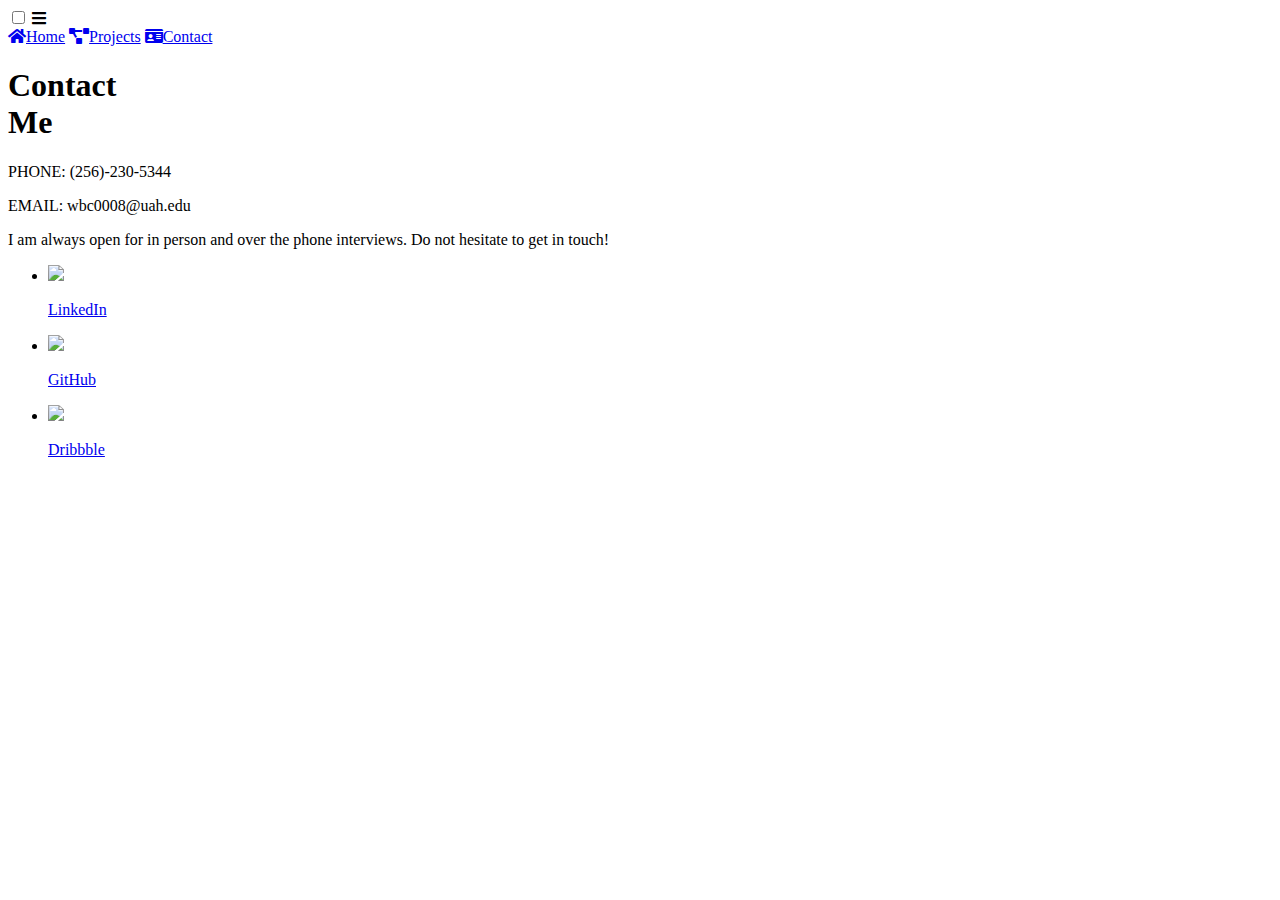
==== contact.html @ 5554a03d "Add files via upload" ====
<!DOCTYPE html>
<html lang="en" dir="ltr">
  <head>
    <meta charset="utf-8">
    <meta name="viewport" content="width=device-width, initial-scale=1.0">
    <title>Oils</title>
    <link rel="stylesheet" href="homestyle.css">
    <link rel="stylesheet" href="https://cdnjs.cloudflare.com/ajax/libs/font-awesome/5.12.1/css/all.min.css">
    <script src="https://cdnjs.cloudflare.com/ajax/libs/jquery/3.5.1/jquery.min.js" charset="utf-8"></script>
  </head>
  <body>

    <input type="checkbox" id="check">

    <!--header area start
    <header>
      <label for="check">
        <div class="fas fa-bars" id="sidebar_btn"></div>
      </label>  
    </header>
    header area end-->

    <label for="check">
      <div class="fas fa-bars" id="sidebar_btn"></div>
    </label>  

    <!--sidebar start-->
    <div id="mySidebar" class="sidebar">
      <a href="index.html"><i class="fas fa-home"></i><span>Home</span></a>
      <a href="projects.html"><i class="fas fa-project-diagram"></i><span>Projects</span></a>
      <a href="contact.html" class="current"><i class="fas fa-id-card"></i><span>Contact</span></a>
    </div>
    <!--sidebar end-->

    <div class="content">
      <section class="hero">
          <div class="hero-content">
              <h1>Contact<br>Me</h1>
              <p>PHONE: (256)-230-5344</p>
              <p>EMAIL: wbc0008@uah.edu</p>
              <p>I am always open for in person
                  and over the phone interviews.
                  Do not hesitate to get in touch!
              </p>
          </div>
      </section>

      <!--Start Footer-->
      <div class="footer">
        <footer>
            <ul>
                <li><a href="https://linkedin.com/in/william-chisholm-902b51130/"><img src='Images/linkedin.png'><p>LinkedIn</p></a></li>
                <li><a href="https://github.com/William-Chisholm"><img src='Images/github.png'><p>GitHub</p></a></li>
                <li><a href="https://dribbble.com/Wbc0008"><img src='Images/dribbble.png'><p>Dribbble</p></a></li>
            </ul>
        </footer>
    </div>
    <!--End Footer-->

  </div>

    </div>
    <!--Link to JS-->
    <script src="script.js"></script>
  </body>
</html>
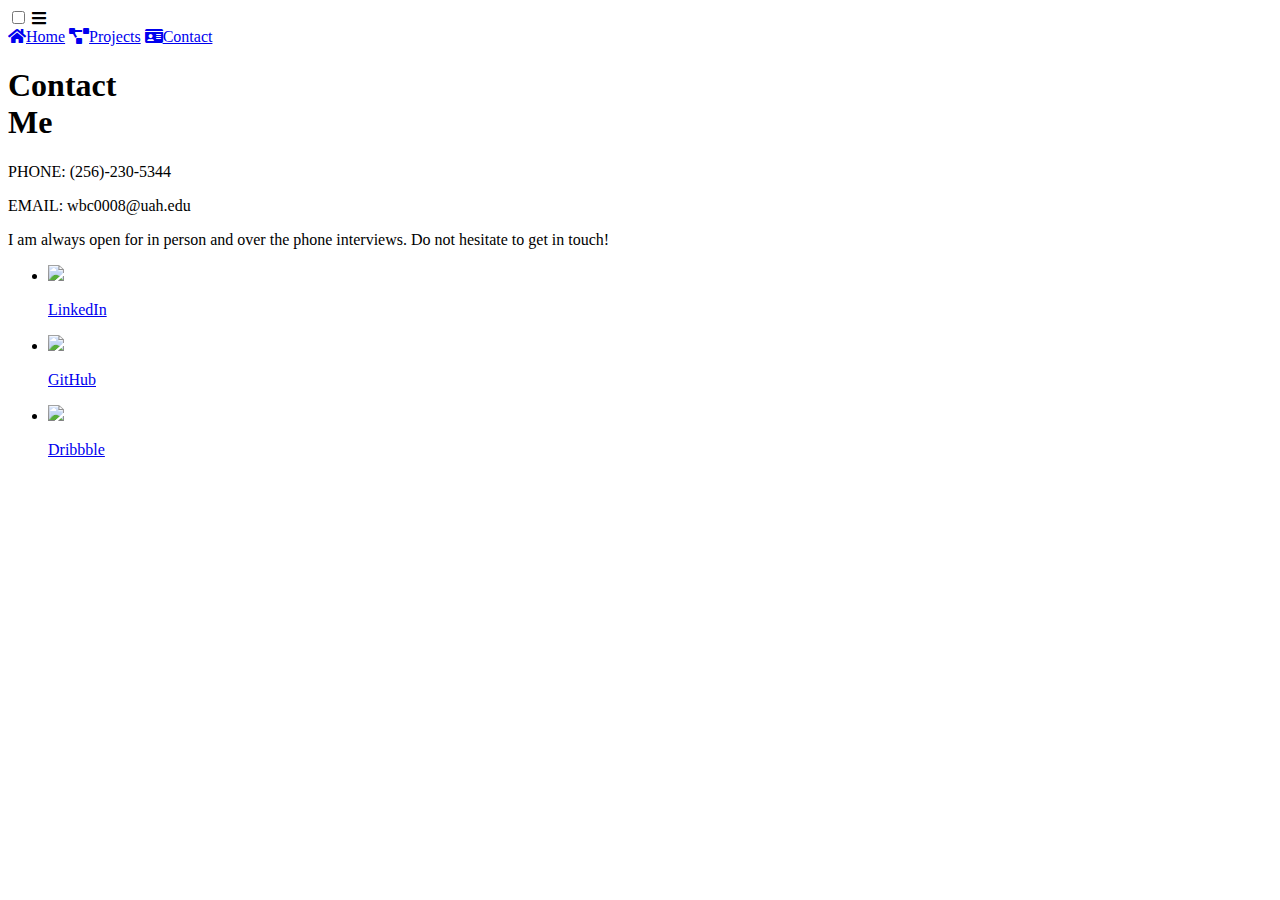
==== commit 081cd7c5: "Add files via upload" ====
(no text change in the page or its own stylesheets)
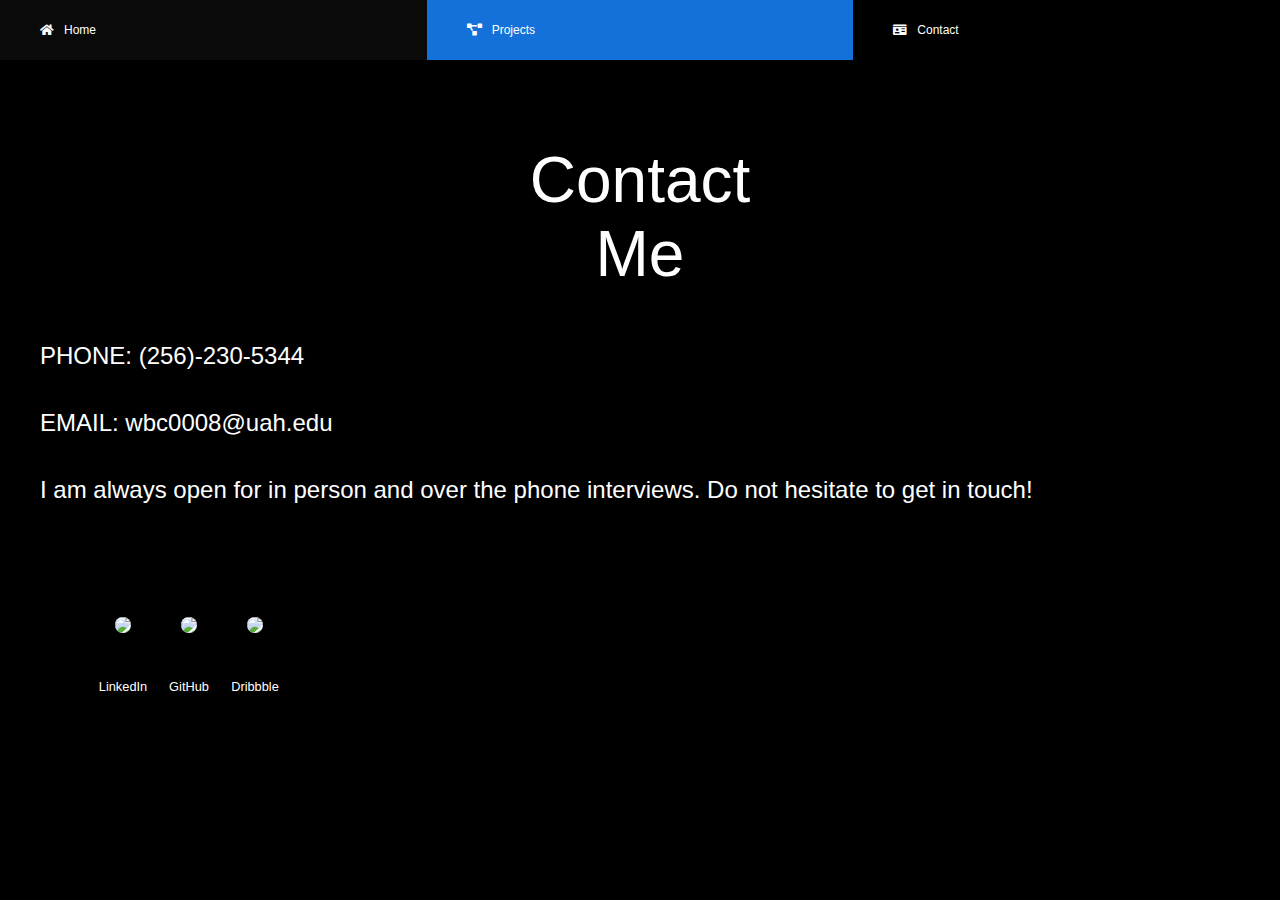
==== commit 3de57ebe: "Add files via upload" ====
--- a/contact.html
+++ b/contact.html
@@ -3,26 +3,19 @@
   <head>
     <meta charset="utf-8">
     <meta name="viewport" content="width=device-width, initial-scale=1.0">
-    <title>Oils</title>
-    <link rel="stylesheet" href="homestyle.css">
+    <title>Contact</title>
+    <link rel="stylesheet" href="style.css">
     <link rel="stylesheet" href="https://cdnjs.cloudflare.com/ajax/libs/font-awesome/5.12.1/css/all.min.css">
     <script src="https://cdnjs.cloudflare.com/ajax/libs/jquery/3.5.1/jquery.min.js" charset="utf-8"></script>
   </head>
   <body>
 
+    <!--Sidebar button start-->
     <input type="checkbox" id="check">
-
-    <!--header area start
-    <header>
-      <label for="check">
-        <div class="fas fa-bars" id="sidebar_btn"></div>
-      </label>  
-    </header>
-    header area end-->
-
     <label for="check">
       <div class="fas fa-bars" id="sidebar_btn"></div>
-    </label>  
+    </label>
+    <!--Sidebar button end-->
 
     <!--sidebar start-->
     <div id="mySidebar" class="sidebar">
@@ -32,6 +25,7 @@
     </div>
     <!--sidebar end-->
 
+    <!--Main content start-->
     <div class="content">
       <section class="hero">
           <div class="hero-content">
@@ -44,6 +38,7 @@
               </p>
           </div>
       </section>
+      <!--Main content end-->
 
       <!--Start Footer-->
       <div class="footer">
--- a/style.css
+++ b/style.css
@@ -0,0 +1,285 @@
+body{
+  margin: 0;
+  padding: 0;
+  background: #000000;
+  font-family: "Roboto", sans-serif;
+}
+
+/*header{
+  z-index: 1;
+  position: fixed;
+  background: #1571da;
+  padding: 20px;
+  width: calc(100% - 0%);
+  top: 0;
+  height: 30px;
+}*/
+
+.sidebar{
+  z-index: 1;
+  top: 0;
+  background: #1571da;
+  position: fixed;
+  left: 0;
+  width: 175px;
+  height: 100%;
+  transition: 0.5s;
+  transition-property: left;
+  overflow: hidden;
+  overflow-y: auto;
+}
+
+.sidebar .current{
+  background: black;
+}
+
+.sidebar a{
+  color: #fff;
+  display: block;
+  width: 100%;
+  line-height: 60px;
+  text-decoration: none;
+  padding-left: 40px;
+  box-sizing: border-box;
+  transition: 0.5s;
+  transition-property: background;
+}
+
+.sidebar a:hover{
+  background: #0a0a0a;
+  transition: 1s;
+}
+
+.sidebar i{
+  padding-right: 10px;
+}
+
+label #sidebar_btn{
+  position: fixed;
+  top: 0;
+  color: #fff;
+  background-color: black;
+  cursor: pointer;
+  font-size: 20px;
+  margin-left: 190px;
+  margin-top: 10px;
+  transition: ease-in  1s;
+  transition: ease-out 1s;
+  transition-property: color;
+  height: 20px;
+  width:  20px;
+}
+
+label #sidebar_btn:hover{
+  color: #1b1b1b;
+}
+
+.spinEffect{
+  transform: rotate(90deg);
+}
+
+#check:checked ~ .sidebar{
+  left: -185px;
+}
+
+#check:checked ~ .sidebar a span{
+  display: none;
+}
+
+#check:checked ~ .sidebar a{
+  font-size: 20px;
+  margin-left: 165px;
+  width: 100%;
+}
+
+.content{
+  width: (100% - 250px);
+  padding: 0 250px 0 250px; /*Top Right Bottom Left*/
+  margin-left: 175px;
+  background: black;
+  background-position: center;
+  background-size: cover;
+  height: auto;
+  transition: 0.5s;
+}
+
+#check:checked ~ .content{
+  margin-left: 0;
+}
+
+#check:checked ~ .hero{
+  margin-left: 0;
+}
+
+#check:checked ~ label #sidebar_btn{
+  margin-left: 10px;
+}
+
+#check{
+  display: none;
+}
+
+.content .card{
+  display: grid;
+  width: auto;
+}
+
+.content{
+  display: grid;
+  grid-template-columns: 1fr;
+  grid-gap: 1em;
+}
+
+.content .card p{
+  color: white;
+  padding: 10px;
+  margin-bottom: 10px;
+  font-size: 12px;
+  opacity: 0.8;
+}
+
+.card{
+  background: #1b1b1b;
+  border: 5px inset #1571da;
+  border-radius: 50px;
+  height: auto;
+}
+
+.card:nth-child(odd){
+  background: #333333;
+  border: 5px inset #1b6bc7;
+  border-radius: 50px;
+}
+
+img{
+  border-radius: 30px;
+}
+
+img:hover{
+  opacity: 1;
+  transition: .5s ease;
+  backface-visibility: hidden;
+  border-radius: 40px;
+}
+
+.footer{
+  padding: 25px 0 25px 0; /*Top Right Bottom Left*/
+}
+
+.footer ul{
+  max-width: 640px;
+  margin-left: 50px;
+  padding: 0;
+  text-align: center;
+  display: flex;
+  flex-direction: row;
+}
+
+footer ul li{
+  list-style: none;
+  align-self: flex-end;
+}
+
+footer ul li a{
+  text-decoration: none;
+  color: #c1c6ce;
+}
+
+footer p{
+  font-size: 0.8em;
+}
+
+.footer img{
+  margin: 25px;
+  width: 50px;
+  background: rgb(255, 255, 255);
+  transition: ease-out 1s;
+}
+
+h1{
+  font-size: 4em;
+  font-weight: 300;
+  color: #ffffff;
+  text-align: center;
+}
+
+p{
+  font-weight: 300;
+  font-size: 1.5em;
+  line-height: 1.8em;
+  color: rgb(255, 255, 255);
+}
+
+/*Mobile View*/
+
+@media screen and (max-width: 1284px){
+
+body{
+  overflow-x: hidden
+}
+
+.sidebar{
+  display: block;
+  background: #1571da;
+  width: 100%;
+  height: 60px;
+  display: flex;
+  justify-content: space-between;
+  align-items: center;
+  overflow: hidden;
+  font-size: 12px;
+}
+
+.sidebar .current{
+  background: black;
+}
+
+#sidebar_btn{
+  display: none;
+}
+
+.content{
+  margin-left: 0;
+  margin-top: 90px;
+  padding: 10px 40px;
+  transition: 0s;
+}
+
+.active{
+  display: block;
+}
+
+.content .card{
+  display: grid;
+  width: 300px;
+}
+
+.content{
+  display: grid;
+  grid-template-columns: 1fr;
+  grid-gap: 1em;
+  justify-content: center;
+}
+
+.content .card p{
+  color: white;
+  padding: 10px;
+  margin-bottom: 10px;
+  font-size: 12px;
+  opacity: 0.8;
+}
+
+.card{
+  margin-left: 50px;
+  background: #1b1b1b;
+  border: 5px inset #1571da;
+  border-radius: 50px;
+  height: auto;
+}
+
+.card:nth-child(odd){
+  background: #333333;
+  border: 5px inset #1b6bc7;
+  border-radius: 50px;
+}
+}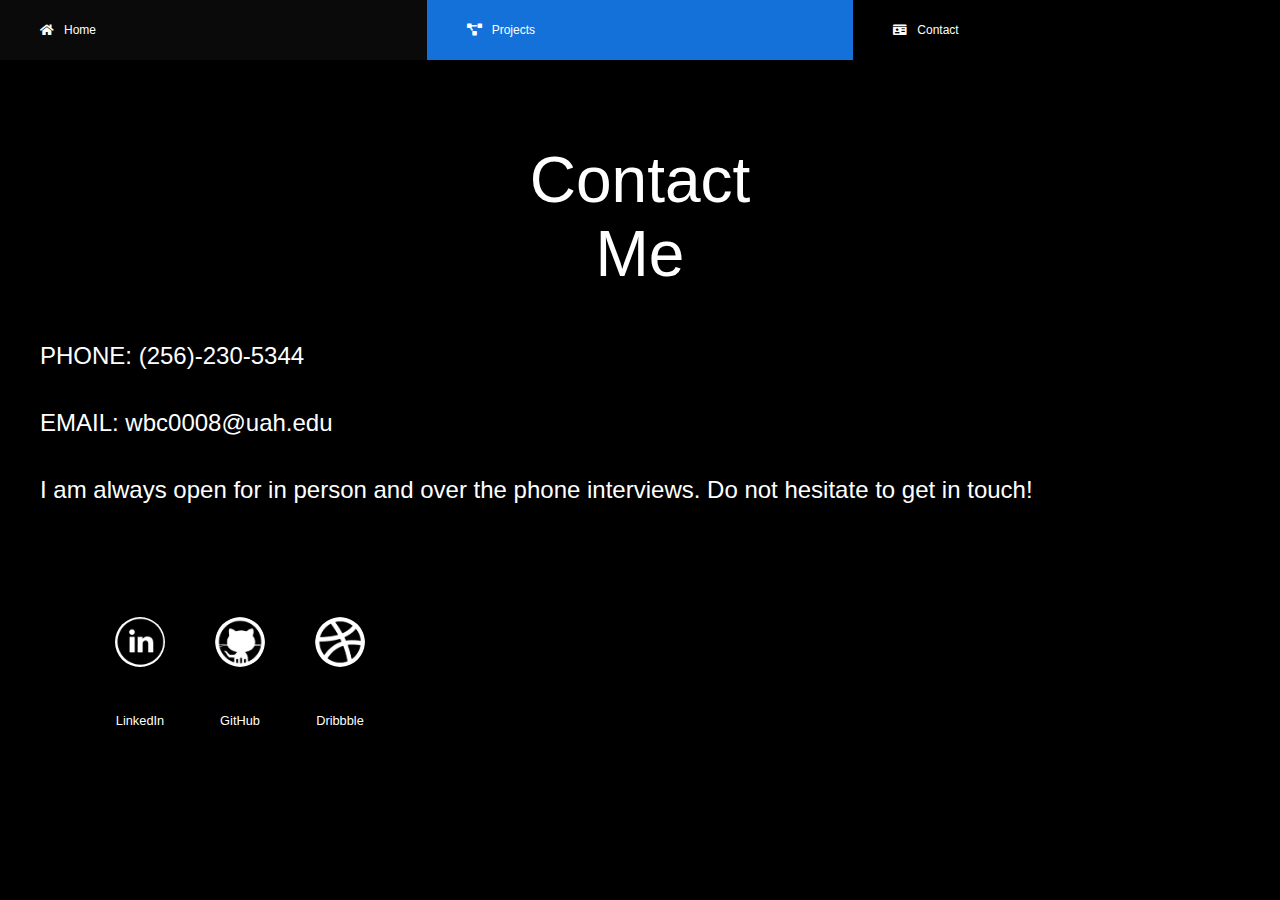
==== commit c9f69847: "Update contact.html" ====
--- a/contact.html
+++ b/contact.html
@@ -44,9 +44,9 @@
       <div class="footer">
         <footer>
             <ul>
-                <li><a href="https://linkedin.com/in/william-chisholm-902b51130/"><img src='Images/linkedin.png'><p>LinkedIn</p></a></li>
-                <li><a href="https://github.com/William-Chisholm"><img src='Images/github.png'><p>GitHub</p></a></li>
-                <li><a href="https://dribbble.com/Wbc0008"><img src='Images/dribbble.png'><p>Dribbble</p></a></li>
+                <li><a href="https://linkedin.com/in/william-chisholm-902b51130/"><img src='images/linkedin.png'><p>LinkedIn</p></a></li>
+                <li><a href="https://github.com/William-Chisholm"><img src='images/github.png'><p>GitHub</p></a></li>
+                <li><a href="https://dribbble.com/Wbc0008"><img src='images/dribbble.png'><p>Dribbble</p></a></li>
             </ul>
         </footer>
     </div>
@@ -59,4 +59,4 @@
     <script src="script.js"></script>
   </body>
 </html>
-                           +                           
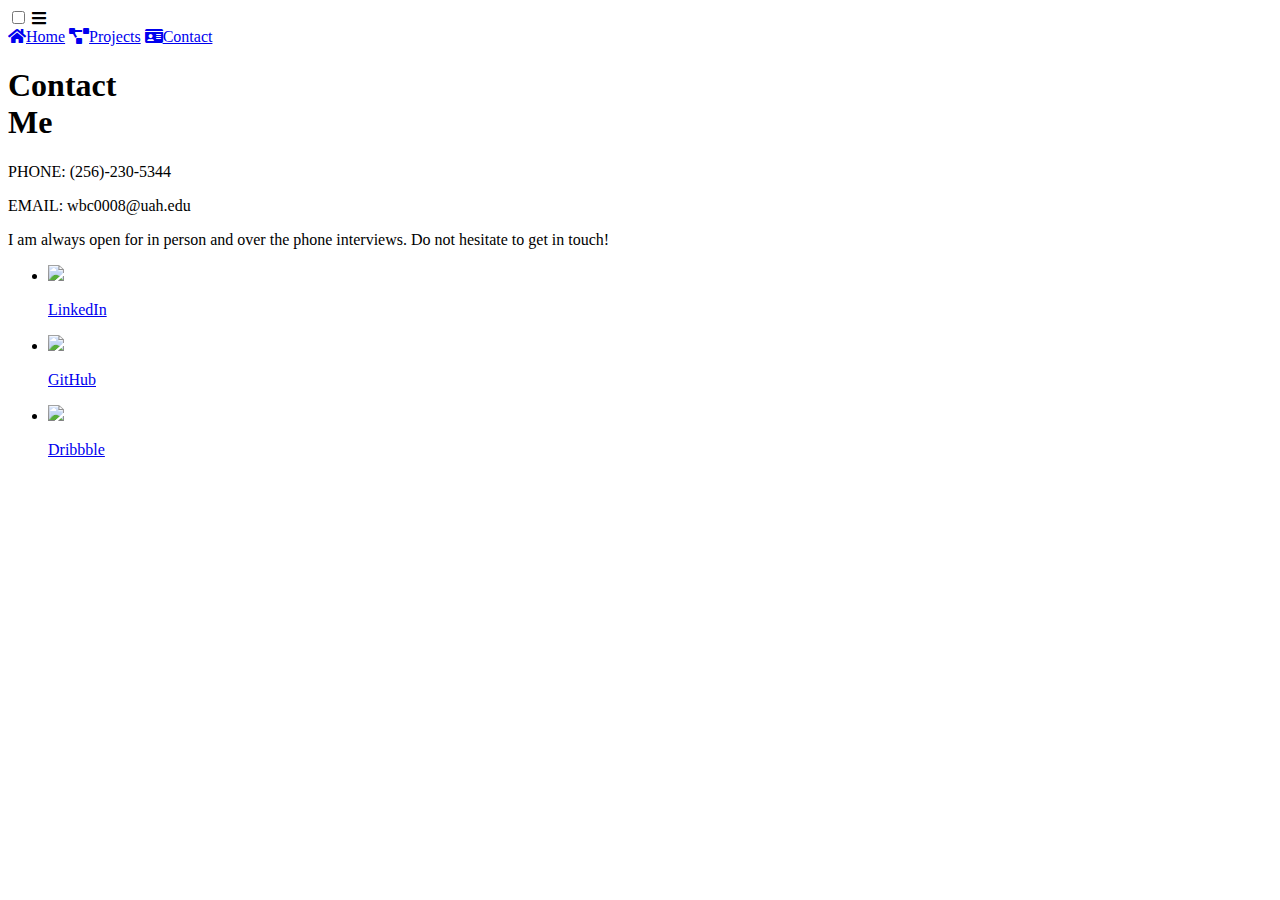
==== commit 1cb23b8e: "Add files via upload" ====
--- a/contact.html
+++ b/contact.html
@@ -4,18 +4,25 @@
     <meta charset="utf-8">
     <meta name="viewport" content="width=device-width, initial-scale=1.0">
     <title>Contact</title>
-    <link rel="stylesheet" href="style.css">
+    <link rel="stylesheet" href="homestyle.css">
     <link rel="stylesheet" href="https://cdnjs.cloudflare.com/ajax/libs/font-awesome/5.12.1/css/all.min.css">
     <script src="https://cdnjs.cloudflare.com/ajax/libs/jquery/3.5.1/jquery.min.js" charset="utf-8"></script>
   </head>
   <body>
 
-    <!--Sidebar button start-->
     <input type="checkbox" id="check">
+
+    <!--header area start
+    <header>
+      <label for="check">
+        <div class="fas fa-bars" id="sidebar_btn"></div>
+      </label>  
+    </header>
+    header area end-->
+
     <label for="check">
       <div class="fas fa-bars" id="sidebar_btn"></div>
-    </label>
-    <!--Sidebar button end-->
+    </label>  
 
     <!--sidebar start-->
     <div id="mySidebar" class="sidebar">
@@ -25,7 +32,6 @@
     </div>
     <!--sidebar end-->
 
-    <!--Main content start-->
     <div class="content">
       <section class="hero">
           <div class="hero-content">
@@ -38,15 +44,14 @@
               </p>
           </div>
       </section>
-      <!--Main content end-->
 
       <!--Start Footer-->
       <div class="footer">
         <footer>
             <ul>
-                <li><a href="https://linkedin.com/in/william-chisholm-902b51130/"><img src='images/linkedin.png'><p>LinkedIn</p></a></li>
-                <li><a href="https://github.com/William-Chisholm"><img src='images/github.png'><p>GitHub</p></a></li>
-                <li><a href="https://dribbble.com/Wbc0008"><img src='images/dribbble.png'><p>Dribbble</p></a></li>
+                <li><a href="https://linkedin.com/in/william-chisholm-902b51130/"><img src='Images/linkedin.png'><p>LinkedIn</p></a></li>
+                <li><a href="https://github.com/William-Chisholm"><img src='Images/github.png'><p>GitHub</p></a></li>
+                <li><a href="https://dribbble.com/Wbc0008"><img src='Images/dribbble.png'><p>Dribbble</p></a></li>
             </ul>
         </footer>
     </div>
@@ -59,4 +64,4 @@
     <script src="script.js"></script>
   </body>
 </html>
-                           
+                           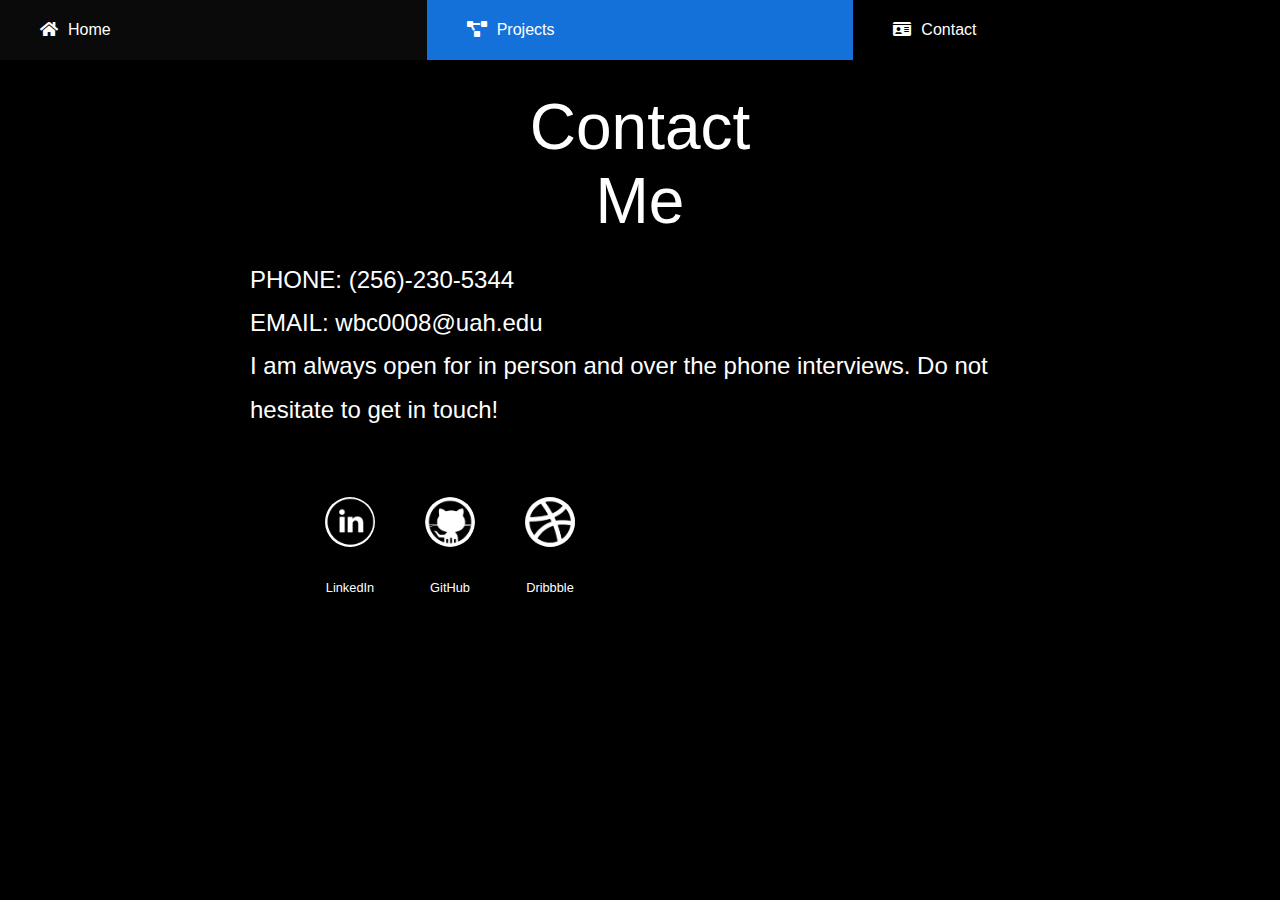
==== commit 95e44799: "Add files via upload" ====
--- a/contact.html
+++ b/contact.html
@@ -4,25 +4,18 @@
     <meta charset="utf-8">
     <meta name="viewport" content="width=device-width, initial-scale=1.0">
     <title>Contact</title>
-    <link rel="stylesheet" href="homestyle.css">
+    <link rel="stylesheet" href="style.css">
     <link rel="stylesheet" href="https://cdnjs.cloudflare.com/ajax/libs/font-awesome/5.12.1/css/all.min.css">
     <script src="https://cdnjs.cloudflare.com/ajax/libs/jquery/3.5.1/jquery.min.js" charset="utf-8"></script>
   </head>
   <body>
 
+    <!--Sidebar button start-->
     <input type="checkbox" id="check">
-
-    <!--header area start
-    <header>
-      <label for="check">
-        <div class="fas fa-bars" id="sidebar_btn"></div>
-      </label>  
-    </header>
-    header area end-->
-
     <label for="check">
       <div class="fas fa-bars" id="sidebar_btn"></div>
-    </label>  
+    </label>
+    <!--Sidebar button end-->
 
     <!--sidebar start-->
     <div id="mySidebar" class="sidebar">
@@ -32,10 +25,11 @@
     </div>
     <!--sidebar end-->
 
+    <!--Main content start-->
     <div class="content">
       <section class="hero">
           <div class="hero-content">
-              <h1>Contact<br>Me</h1>
+              <h1>Contact<br>Me<br></h1>
               <p>PHONE: (256)-230-5344</p>
               <p>EMAIL: wbc0008@uah.edu</p>
               <p>I am always open for in person
@@ -44,14 +38,15 @@
               </p>
           </div>
       </section>
+      <!--Main content end-->
 
       <!--Start Footer-->
       <div class="footer">
         <footer>
             <ul>
-                <li><a href="https://linkedin.com/in/william-chisholm-902b51130/"><img src='Images/linkedin.png'><p>LinkedIn</p></a></li>
-                <li><a href="https://github.com/William-Chisholm"><img src='Images/github.png'><p>GitHub</p></a></li>
-                <li><a href="https://dribbble.com/Wbc0008"><img src='Images/dribbble.png'><p>Dribbble</p></a></li>
+                <li><a href="https://linkedin.com/in/william-chisholm-902b51130/"><img src='images/linkedin.png'><p>LinkedIn</p></a></li>
+                <li><a href="https://github.com/William-Chisholm"><img src='images/github.png'><p>GitHub</p></a></li>
+                <li><a href="https://dribbble.com/Wbc0008"><img src='images/dribbble.png'><p>Dribbble</p></a></li>
             </ul>
         </footer>
     </div>
@@ -64,4 +59,4 @@
     <script src="script.js"></script>
   </body>
 </html>
-                           +                           
--- a/style.css
+++ b/style.css
@@ -0,0 +1,258 @@
+body{
+  margin: 0;
+  padding: 0;
+  background: #000000;
+  font-family: "Roboto", sans-serif;
+}
+
+.sidebar{
+  z-index: 1;
+  top: 0;
+  background: #1571da;
+  position: fixed;
+  left: 0;
+  width: 175px;
+  height: 100%;
+  transition: 0.5s;
+  transition-property: left;
+  overflow: hidden;
+  overflow-y: auto;
+}
+
+.sidebar .current{
+  background: black;
+}
+
+.sidebar a{
+  color: #fff;
+  display: block;
+  width: 100%;
+  line-height: 60px;
+  text-decoration: none;
+  padding-left: 40px;
+  box-sizing: border-box;
+  transition: 0.5s;
+  transition-property: background;
+}
+
+.sidebar a:hover{
+  background: #0a0a0a;
+  transition: 1s;
+}
+
+.sidebar i{
+  padding-right: 10px;
+}
+
+label #sidebar_btn{
+  position: fixed;
+  top: 0;
+  color: #fff;
+  background-color: black;
+  cursor: pointer;
+  font-size: 20px;
+  margin-left: 190px;
+  margin-top: 10px;
+  transition: ease-in  1s;
+  transition: ease-out 1s;
+  transition-property: color;
+  height: 20px;
+  width:  20px;
+}
+
+label #sidebar_btn:hover{
+  color: #1b1b1b;
+}
+
+.spinEffect{
+  transform: rotate(90deg);
+}
+
+#check:checked ~ .sidebar{
+  left: -185px;
+}
+
+#check:checked ~ .sidebar a span{
+  display: none;
+}
+
+#check:checked ~ .sidebar a{
+  font-size: 20px;
+  margin-left: 165px;
+  width: 100%;
+}
+
+.content{
+  width: (100% - 250px);
+  padding: 0 250px 0 250px; /*Top Right Bottom Left*/
+  margin-left: 175px;
+  background: black;
+  background-position: center;
+  background-size: cover;
+  height: auto;
+  transition: 0.5s;
+}
+
+#check:checked ~ .content{
+  margin-left: 0;
+}
+
+#check:checked ~ .hero{
+  margin-left: 0;
+}
+
+#check:checked ~ label #sidebar_btn{
+  margin-left: 10px;
+}
+
+#check{
+  display: none;
+}
+
+.content .card{
+  display: grid;
+  width: auto;
+}
+
+.content{
+  display: grid;
+  grid-template-columns: 1fr;
+  grid-gap: 1em;
+}
+
+.content .card p{
+  color: white;
+  padding: 10px;
+  margin-bottom: 10px;
+  font-size: 12px;
+  opacity: 0.8;
+}
+
+.card{
+  background: #1b1b1b;
+  border: 5px inset #1571da;
+  border-radius: 50px;
+  height: auto;
+}
+
+.card:nth-child(odd){
+  background: #333333;
+  border: 5px inset #1b6bc7;
+  border-radius: 50px;
+}
+
+img{
+  border-radius: 30px;
+}
+
+img:hover{
+  opacity: 1;
+  transition: .5s ease;
+  backface-visibility: hidden;
+  border-radius: 40px;
+}
+
+.footer{
+  padding: 25px 0 25px 0; /*Top Right Bottom Left*/
+}
+
+.footer ul{
+  max-width: 640px;
+  margin-left: 50px;
+  padding: 0;
+  text-align: center;
+  display: flex;
+  flex-direction: row;
+}
+
+footer ul li{
+  list-style: none;
+  align-self: flex-end;
+}
+
+footer ul li a{
+  text-decoration: none;
+  color: #c1c6ce;
+}
+
+footer p{
+  font-size: 0.8em;
+}
+
+.footer img{
+  margin: 25px;
+  width: 50px;
+  background: rgb(255, 255, 255);
+  transition: ease-out 1s;
+}
+
+h1{
+  font-size: 4em;
+  font-weight: 300;
+  color: #ffffff;
+  text-align: center;
+}
+
+p{
+  font-weight: 300;
+  font-size: 1.5em;
+  line-height: 1.8em;
+  color: rgb(255, 255, 255);
+}
+
+/*Mobile View*/
+
+@media screen and (max-width: 1284px){
+
+  * {
+    box-sizing: border-box;
+    margin: 0;
+    padding: 0;
+  }
+
+  html, body {
+    max-width: 100%;
+    overflow-x: hidden;
+  }
+
+  .sidebar{
+    display: block;
+    background: #1571da;
+    width: 100%;
+    height: 60px;
+    display: flex;
+    justify-content: space-between;
+    align-items: center;
+    overflow: hidden;
+    font-size: 15dpx;
+  }
+
+  .sidebar .current{
+    background: rgb(0, 0, 0);
+  }
+
+  #sidebar_btn{
+    display: none;
+  }
+
+  /*.content{
+    justify-content: center;
+  }*/
+
+  .content{
+    width: (100% - 250px);
+    padding: 0 250px 0 250px; /*Top Right Bottom Left*/
+    margin-top: 90px;
+    margin-left: 0;
+    justify-content: center;
+  }
+
+  .footer ul{
+    padding-right: 20px;
+  }
+
+  h1{
+    padding-bottom: 20px;
+  }
+
+}